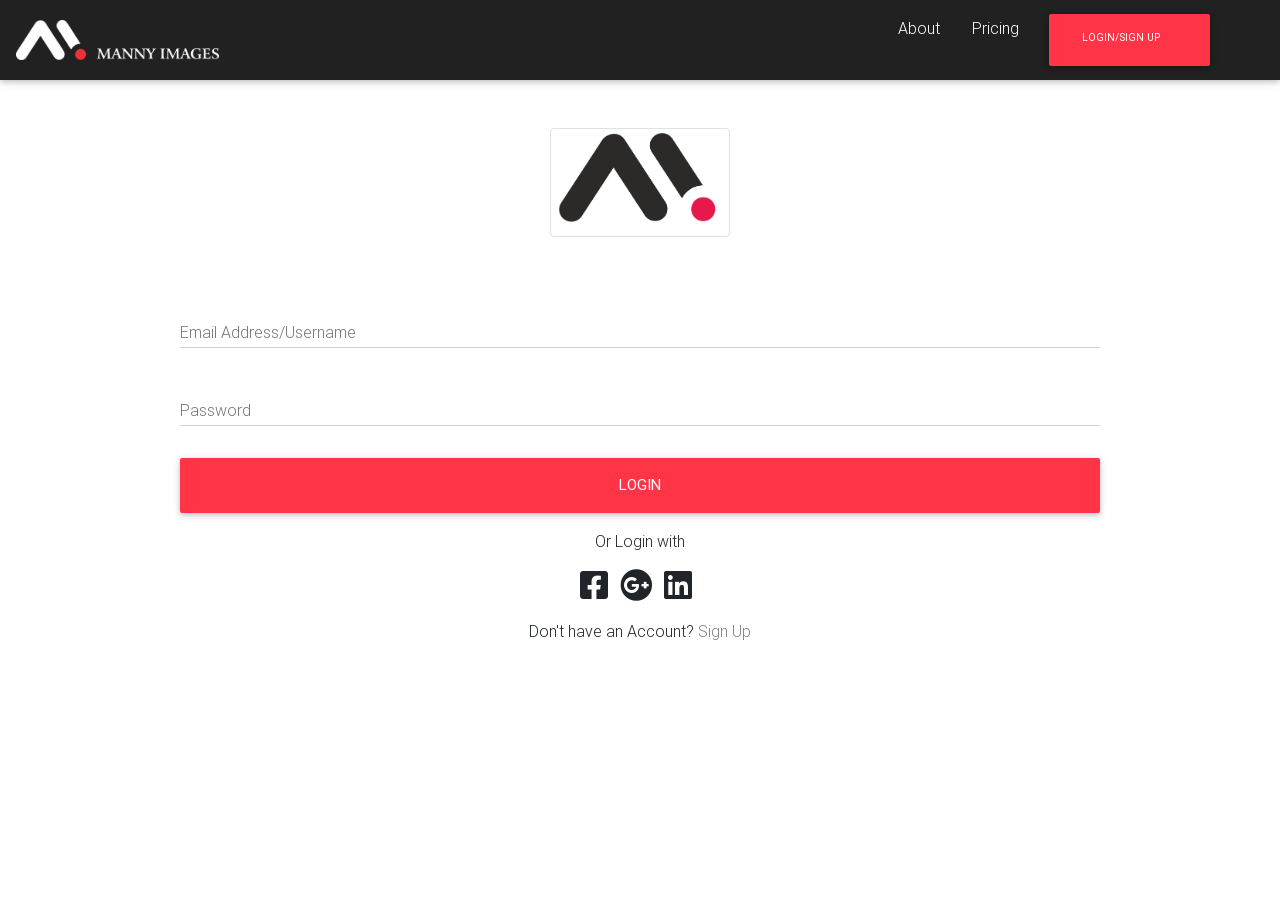
==== login.html @ f8607046 "First Commit" ====
<!DOCTYPE html>
<html lang="en">

<head>
  <meta charset="utf-8">
  <meta name="viewport" content="width=device-width, initial-scale=1, shrink-to-fit=no">
  <meta http-equiv="x-ua-compatible" content="ie=edge">
  <title>ASIN5</title>
  <!-- Font Awesome -->
  <link rel="stylesheet" href="https://use.fontawesome.com/releases/v5.6.1/css/all.css">
  <link rel="shortcut icon" type="image/png" href="img/Favicon ICo.ico"/>
  <!-- Bootstrap core CSS -->
  <link href="css/bootstrap.min.css" rel="stylesheet">
  <!-- Material Design Bootstrap -->
  <link href="css/mdb.min.css" rel="stylesheet">
  <!-- Your custom styles (optional) -->
  <link href="css/style.css" rel="stylesheet">
</head>

<body>

  <!-- Start your project here-->
    <nav class="navbar navbar-expand-lg navbar-dark elegant-color-dark">
        <!-- Navbar brand -->
        <a class="navbar-brand" href="index.html"><img src="img/logo.png" height="40" alt="" ></a>

        <!-- Collapse button -->
        <button class="navbar-toggler" type="button" data-toggle="collapse" data-target="#basicExampleNav" aria-controls="basicExampleNav" aria-expanded="false" aria-label="Toggle navigation">
            <span class="navbar-toggler-icon" id="logo"></span>
        </button>

        <!-- Collapsible content -->
        <div class="collapse navbar-collapse justify-content-end" id="basicExampleNav">
            <ul class="navbar-nav mr-5">
                <li class="nav-item mr-3">
                    <a class="nav-link"  href="about.html">About</a>
                </li>
            <li class="nav-item">
                <a class="nav-link mr-3" href="pricing.html">Pricing</a>
            </li>
            <!-- <li class="nav-item">
                <a class="nav-link mr-3" href="sign up.html">Sign Up</a>
            </li> -->
            <li>
                <button type="button" class="btn btn-danger btn-sm"><a class="nav-link mr-3 white-text" href="login.html">Login/Sign Up</a> </button>
            </li>
            </ul>
        </div> 
    </nav>
    <p class="text-center mt-5 mb-5">
        <img src="img/logo2.png"alt="thumbnail" class="img-thumbnail" style="width: 180px">
        <!-- <p class="text-center m-o p-0">Login</p> -->
    </p>
    <!-- Grid row -->
    <div class="container"> 
        <form id="contact-form" name="contact-form" action="" method="">

            <!--Grid row-->
            <div class="row">

                <!--Grid column-->
                <div class="col-md-10 offset-1">
                    <div class="md-form mb-3">
                        <input type="text" id="name" name="name" class="form-control">
                        <label for="name" class="">Email Address/Username</label>
                    </div>
                </div>
                <!--Grid column-->

            </div>
            <!--Grid row-->

            <!--Grid row-->
            <div class="row">

                <!--Grid column-->
                <div class="col-md-10 offset-1">
                    <div class="md-form mb-0">
                        <input type="password" id="password" name="password" class="form-control">
                        <label for="password" class="">Password</label>
                    </div>
                </div>
                <!--Grid column-->

            </div>
            <!--Grid row-->
            <!--Grid row-->
             <div class="row">

                <!--Grid column-->
                <div class="col-md-10 offset-1">
                    <div class="md-form mb-0">
                         <button type="button" class="btn btn-danger btn-lg btn-block">Login</button>
                    </div>
                </div>
                <!--Grid column-->

            </div>
            <!--Grid row-->
        </form>
    </div>
    <!-- Grid row -->
    <p class="text-center mt-3">Or Login with</p>
    <p class="text-center">
        <i class="fab fa-facebook-square fa-2x pr-2"></i> 
        <i class="fab fa-google-plus fa-2x pr-2"></i>
        <i class="fab fa-linkedin fa-2x pr-2"></i>
    </p>
    <p class="text-center">Don't have an Account? <span><a href="sign up.html"  id="login">Sign Up</a></span></p>
  <!-- /Start your project here-->

  <!-- SCRIPTS -->
  <!-- JQuery -->
  <script type="text/javascript" src="js/jquery-3.3.1.min.js"></script>
  <!-- Bootstrap tooltips -->
  <script type="text/javascript" src="js/popper.min.js"></script>
  <!-- Bootstrap core JavaScript -->
  <script type="text/javascript" src="js/bootstrap.min.js"></script>
  <!-- MDB core JavaScript -->
  <script type="text/javascript" src="js/mdb.min.js"></script>
</body>

</html>
---- css/style.css ----
#text{
    margin-top:30px;
}
#lorem{
    font-size: 1.1rem;
}
#sidebar{
    background-color: #AE002B;
    color: white;
    padding-top:70px;
}
#login{
    color: gray;
}
.flex-center1{
    -webkit-box-pack:center;
    -webkit-justify-content:center;
    -ms-flex-pack:center;
    justify-content:center;
    -webkit-box-align:center;
    -webkit-align-items:center;
    -ms-flex-align:center;
    align-items:center;
    height:100%
}
#explore{
    font-size: 100px;
    padding-top: 100px;
    font-weight: bolder;
}
#best{
    font-weight: bolder;
    padding-bottom: 50px;
}
#price{
    background-image: url('../img/price.png');
    background-size: cover;
    background-repeat: no-repeat;
    background-position: center;
    /* margin-bottom: 50px; */
  }
#select{
    margin-top: 80px;
    color: white;
    font-weight: bolder;
}
#title{
    background-color: #696969;
}
#space{
    text-align: center;
}
#pookie{
    list-style:none;
    text-align:center;
    color:#696969;
}
#landing{
    background-image: url('../img/img.png');
    background-size: cover;
    background-repeat: no-repeat;
    background-position: center;
    /* margin-bottom: 50px; */
}
#line{
    color:#696969;
}

.row > .column {
    padding: 0 8px;
  }
  
  .row:after {
    content: "";
    display: table;
    clear: both;
  }
  
  /* Create four equal columns that floats next to eachother */
  .column {
    float: left;
    width: 25%;
  }
  
  /* The Modal (background) */
  .modal {
    display: none;
    position: fixed;
    z-index: 1;
    padding-top: 100px;
    left: 0;
    top: 0;
    width: 100%;
    height: 100%;
    overflow: auto;
    background-color: black;
  }
  
  /* Modal Content */
  .modal-content {
    position: relative;
    background-color: #fefefe;
    margin: auto;
    padding: 0;
    width: 90%;
    max-width: 1200px;
  }
  
  /* The Close Button */
  .close {
    color: white;
    position: absolute;
    top: 10px;
    right: 25px;
    font-size: 35px;
    font-weight: bold;
  }
  
  .close:hover,
  .close:focus {
    color: #999;
    text-decoration: none;
    cursor: pointer;
  }
  
  /* Hide the slides by default */
  .mySlides {
    display: none;
  }
  
  /* Next & previous buttons */
  .prev,
  .next {
    cursor: pointer;
    position: absolute;
    top: 50%;
    width: auto;
    padding: 16px;
    margin-top: -50px;
    color: white;
    font-weight: bold;
    font-size: 20px;
    transition: 0.6s ease;
    border-radius: 0 3px 3px 0;
    user-select: none;
    -webkit-user-select: none;
  }
  
  /* Position the "next button" to the right */
  .next {
    right: 0;
    border-radius: 3px 0 0 3px;
  }
  
  /* On hover, add a black background color with a little bit see-through */
  .prev:hover,
  .next:hover {
    background-color: rgba(0, 0, 0, 0.8);
  }
  
  /* Number text (1/3 etc) */
  .numbertext {
    color: #f2f2f2;
    font-size: 12px;
    padding: 8px 12px;
    position: absolute;
    top: 0;
  }
  
  /* Caption text */
  .caption-container {
    text-align: center;
    background-color: black;
    padding: 2px 16px;
    color: white;
  }
  
  img.demo {
    opacity: 0.6;
  }
  
  .active,
  .demo:hover {
    opacity: 1;
  }
  
  img.hover-shadow {
    transition: 0.3s;
  }
  
  .hover-shadow:hover {
    box-shadow: 0 4px 8px 0 rgba(0, 0, 0, 0.2), 0 6px 20px 0 rgba(0, 0, 0, 0.19);
  }
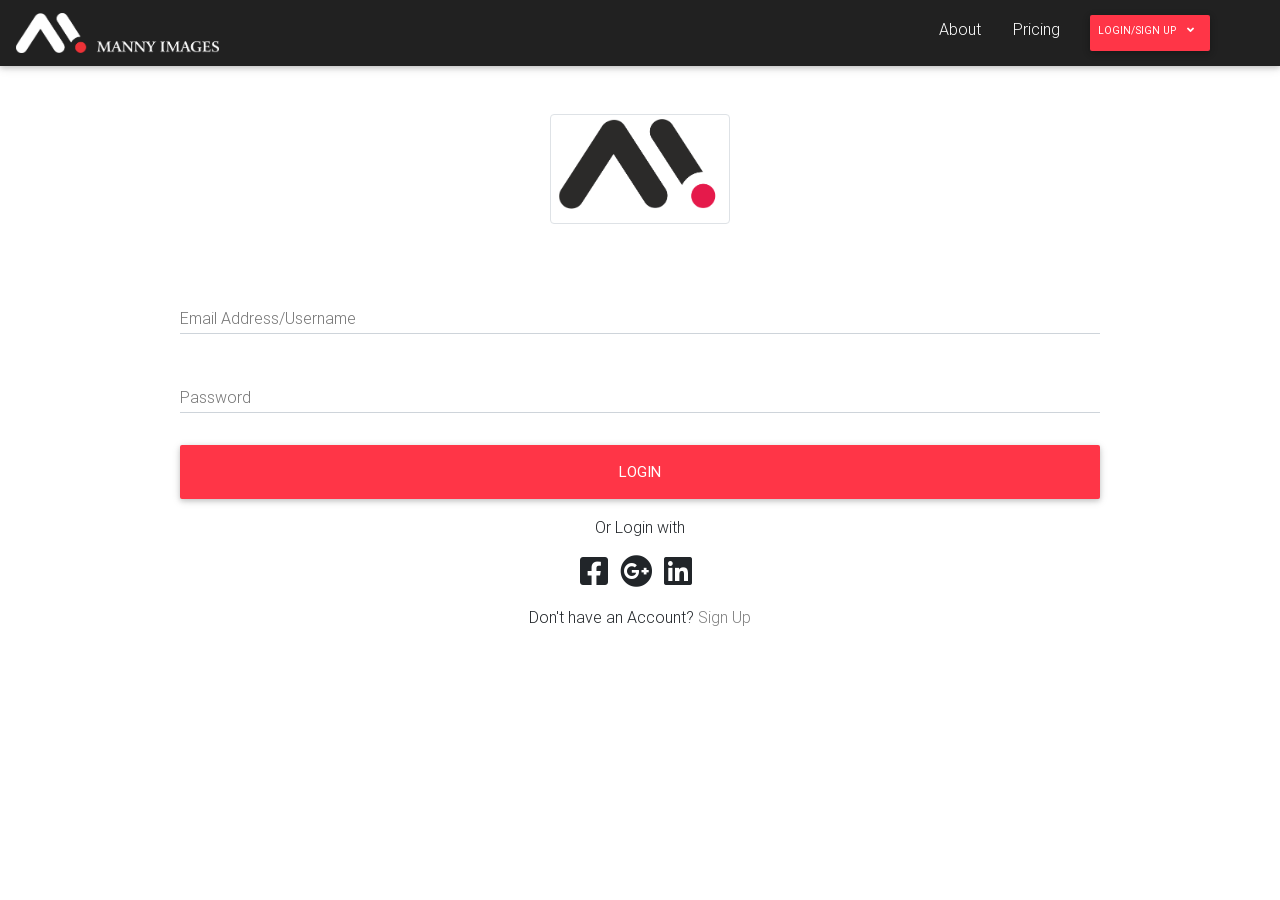
==== commit c3756954: "Second Commit" ====
--- a/login.html
+++ b/login.html
@@ -35,15 +35,15 @@
                 <li class="nav-item mr-3">
                     <a class="nav-link"  href="about.html">About</a>
                 </li>
-            <li class="nav-item">
-                <a class="nav-link mr-3" href="pricing.html">Pricing</a>
-            </li>
-            <!-- <li class="nav-item">
-                <a class="nav-link mr-3" href="sign up.html">Sign Up</a>
-            </li> -->
-            <li>
-                <button type="button" class="btn btn-danger btn-sm"><a class="nav-link mr-3 white-text" href="login.html">Login/Sign Up</a> </button>
-            </li>
+                <li class="nav-item">
+                    <a class="nav-link mr-3" href="pricing.html">Pricing</a>
+                </li>
+                <!-- <li class="nav-item">
+                    <a class="nav-link mr-3" href="sign up.html">Sign Up</a>
+                </li> -->
+                <li>
+                    <button type="button" class="btn btn-danger btn-sm p-0 text-center"><a class="nav-link white-text" href="login.html">Login/Sign Up <i class="fas fa-angle-down pl-2 pr-2"></i></a> </button>
+                </li>
             </ul>
         </div> 
     </nav>
--- a/css/style.css
+++ b/css/style.css
@@ -25,8 +25,9 @@
 }
 #explore{
     font-size: 100px;
-    padding-top: 100px;
+    padding-top: 150px;
     font-weight: bolder;
+    /* text-align: center; */
 }
 #best{
     font-weight: bolder;
@@ -60,134 +61,18 @@
     background-size: cover;
     background-repeat: no-repeat;
     background-position: center;
+    /* text-align: center; */
     /* margin-bottom: 50px; */
 }
 #line{
     color:#696969;
 }
 
-.row > .column {
-    padding: 0 8px;
-  }
-  
-  .row:after {
-    content: "";
-    display: table;
-    clear: both;
-  }
-  
-  /* Create four equal columns that floats next to eachother */
-  .column {
-    float: left;
-    width: 25%;
-  }
-  
-  /* The Modal (background) */
-  .modal {
-    display: none;
-    position: fixed;
-    z-index: 1;
-    padding-top: 100px;
-    left: 0;
-    top: 0;
-    width: 100%;
-    height: 100%;
-    overflow: auto;
-    background-color: black;
-  }
-  
-  /* Modal Content */
-  .modal-content {
-    position: relative;
-    background-color: #fefefe;
-    margin: auto;
-    padding: 0;
-    width: 90%;
-    max-width: 1200px;
-  }
-  
-  /* The Close Button */
-  .close {
-    color: white;
-    position: absolute;
-    top: 10px;
-    right: 25px;
-    font-size: 35px;
-    font-weight: bold;
-  }
-  
-  .close:hover,
-  .close:focus {
-    color: #999;
-    text-decoration: none;
-    cursor: pointer;
-  }
-  
-  /* Hide the slides by default */
-  .mySlides {
-    display: none;
-  }
-  
-  /* Next & previous buttons */
-  .prev,
-  .next {
-    cursor: pointer;
-    position: absolute;
-    top: 50%;
-    width: auto;
-    padding: 16px;
-    margin-top: -50px;
-    color: white;
-    font-weight: bold;
-    font-size: 20px;
-    transition: 0.6s ease;
-    border-radius: 0 3px 3px 0;
-    user-select: none;
-    -webkit-user-select: none;
-  }
-  
-  /* Position the "next button" to the right */
-  .next {
-    right: 0;
-    border-radius: 3px 0 0 3px;
-  }
-  
-  /* On hover, add a black background color with a little bit see-through */
-  .prev:hover,
-  .next:hover {
-    background-color: rgba(0, 0, 0, 0.8);
-  }
-  
-  /* Number text (1/3 etc) */
-  .numbertext {
-    color: #f2f2f2;
-    font-size: 12px;
-    padding: 8px 12px;
-    position: absolute;
-    top: 0;
-  }
-  
-  /* Caption text */
-  .caption-container {
-    text-align: center;
-    background-color: black;
-    padding: 2px 16px;
-    color: white;
-  }
-  
-  img.demo {
-    opacity: 0.6;
-  }
-  
-  .active,
-  .demo:hover {
-    opacity: 1;
-  }
-  
-  img.hover-shadow {
-    transition: 0.3s;
-  }
-  
-  .hover-shadow:hover {
-    box-shadow: 0 4px 8px 0 rgba(0, 0, 0, 0.2), 0 6px 20px 0 rgba(0, 0, 0, 0.19);
-  }+/* .input-group.md-form.form-sm.form-2 input {
+  border: 1px solid #bdbdbd;
+  border-top-left-radius: 0.25rem;
+  border-bottom-left-radius: 0.25rem;
+} */
+/* .input-group.md-form.form-sm.form-2 input.amber-border  {
+  border: 1px solid #ffca28;
+} */
